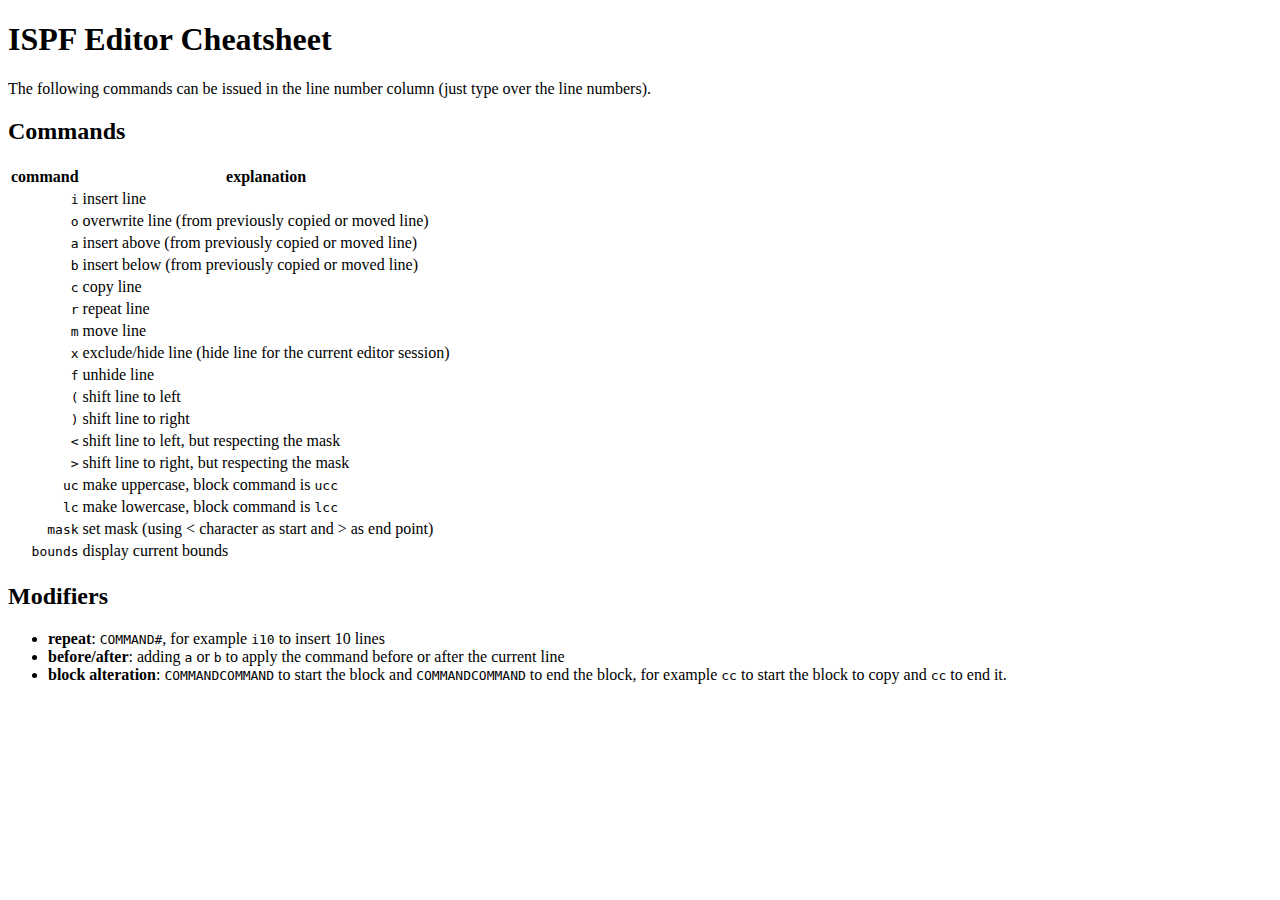
==== docs/index.html @ 41a8a59a "changed export to docs dir for GitHub Pages" ====
<!DOCTYPE html>
<html xmlns="http://www.w3.org/1999/xhtml" lang="" xml:lang="">
<head>
  <meta charset="utf-8" />
  <meta name="generator" content="pandoc" />
  <meta name="viewport" content="width=device-width, initial-scale=1.0, user-scalable=yes" />
  <link rel="preconnect" href="https://fonts.googleapis.com">
  <link rel="preconnect" href="https://fonts.gstatic.com" crossorigin>
  <link href="https://fonts.googleapis.com/css2?family=IBM+Plex+Mono&family=IBM+Plex+Sans:wght@300;400;600&display=swap" rel="stylesheet">
  <title>ISPF Editor Cheatsheet</title>
  <style>
    code{white-space: pre-wrap;}
    span.smallcaps{font-variant: small-caps;}
    span.underline{text-decoration: underline;}
    div.column{display: inline-block; vertical-align: top; width: 50%;}
    div.hanging-indent{margin-left: 1.5em; text-indent: -1.5em;}
    ul.task-list{list-style: none;}
  </style>
  <link rel="stylesheet" href="style.css" />
</head>
<body>
<header id="title-block-header">
<h1 class="title">ISPF Editor Cheatsheet</h1>
</header>
<p>The following commands can be issued in the line number column (just type over the line numbers).</p>
<h2 id="commands">Commands</h2>
<table>
<thead>
<tr class="header">
<th style="text-align: right;">command</th>
<th>explanation</th>
</tr>
</thead>
<tbody>
<tr class="odd">
<td style="text-align: right;"><code>i</code></td>
<td>insert line</td>
</tr>
<tr class="even">
<td style="text-align: right;"><code>o</code></td>
<td>overwrite line (from previously copied or moved line)</td>
</tr>
<tr class="odd">
<td style="text-align: right;"><code>a</code></td>
<td>insert above (from previously copied or moved line)</td>
</tr>
<tr class="even">
<td style="text-align: right;"><code>b</code></td>
<td>insert below (from previously copied or moved line)</td>
</tr>
<tr class="odd">
<td style="text-align: right;"><code>c</code></td>
<td>copy line</td>
</tr>
<tr class="even">
<td style="text-align: right;"><code>r</code></td>
<td>repeat line</td>
</tr>
<tr class="odd">
<td style="text-align: right;"><code>m</code></td>
<td>move line</td>
</tr>
<tr class="even">
<td style="text-align: right;"><code>x</code></td>
<td>exclude/hide line (hide line for the current editor session)</td>
</tr>
<tr class="odd">
<td style="text-align: right;"><code>f</code></td>
<td>unhide line</td>
</tr>
<tr class="even">
<td style="text-align: right;"><code>(</code></td>
<td>shift line to left</td>
</tr>
<tr class="odd">
<td style="text-align: right;"><code>)</code></td>
<td>shift line to right</td>
</tr>
<tr class="even">
<td style="text-align: right;"><code>&lt;</code></td>
<td>shift line to left, but respecting the mask</td>
</tr>
<tr class="odd">
<td style="text-align: right;"><code>&gt;</code></td>
<td>shift line to right, but respecting the mask</td>
</tr>
<tr class="even">
<td style="text-align: right;"><code>uc</code></td>
<td>make uppercase, block command is <code>ucc</code></td>
</tr>
<tr class="odd">
<td style="text-align: right;"><code>lc</code></td>
<td>make lowercase, block command is <code>lcc</code></td>
</tr>
<tr class="even">
<td style="text-align: right;"><code>mask</code></td>
<td>set mask (using &lt; character as start and &gt; as end point)</td>
</tr>
<tr class="odd">
<td style="text-align: right;"><code>bounds</code></td>
<td>display current bounds</td>
</tr>
</tbody>
</table>
<h2 id="modifiers">Modifiers</h2>
<ul>
<li><strong>repeat</strong>: <code>COMMAND#</code>, for example <code>i10</code> to insert 10 lines</li>
<li><strong>before/after</strong>: adding <code>a</code> or <code>b</code> to apply the command before or after the current line</li>
<li><strong>block alteration</strong>: <code>COMMANDCOMMAND</code> to start the block and <code>COMMANDCOMMAND</code> to end the block, for example <code>cc</code> to start the block to copy and <code>cc</code> to end it.</li>
</ul>
</body>
</html>
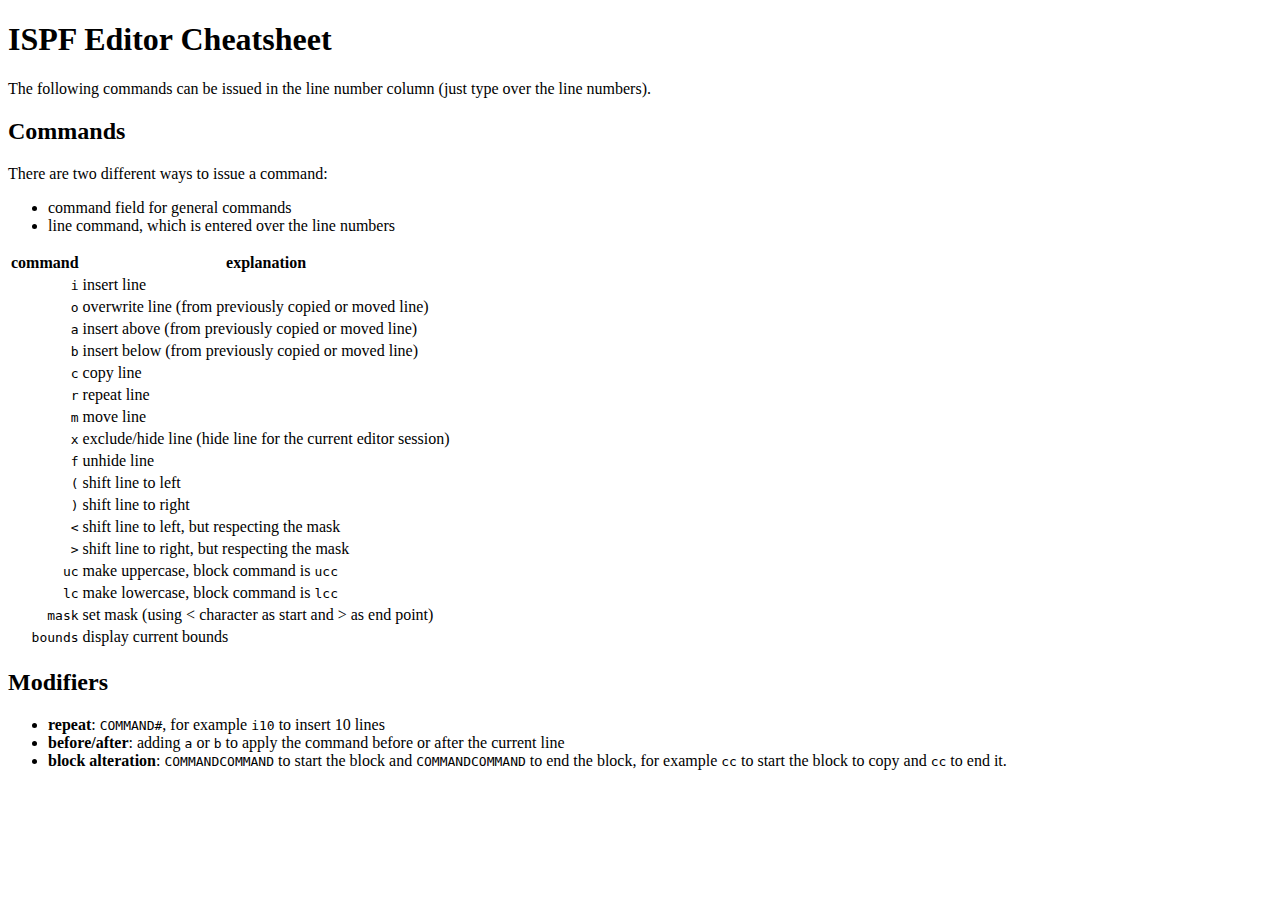
==== commit fc468d7f: "ran make.sh manually" ====
--- a/docs/index.html
+++ b/docs/index.html
@@ -16,7 +16,7 @@
     div.hanging-indent{margin-left: 1.5em; text-indent: -1.5em;}
     ul.task-list{list-style: none;}
   </style>
-  <link rel="stylesheet" href="style.css" />
+  <link rel="stylesheet" href="docs/style.css" />
 </head>
 <body>
 <header id="title-block-header">
@@ -24,6 +24,11 @@
 </header>
 <p>The following commands can be issued in the line number column (just type over the line numbers).</p>
 <h2 id="commands">Commands</h2>
+<p>There are two different ways to issue a command:</p>
+<ul>
+<li>command field for general commands</li>
+<li>line command, which is entered over the line numbers</li>
+</ul>
 <table>
 <thead>
 <tr class="header">
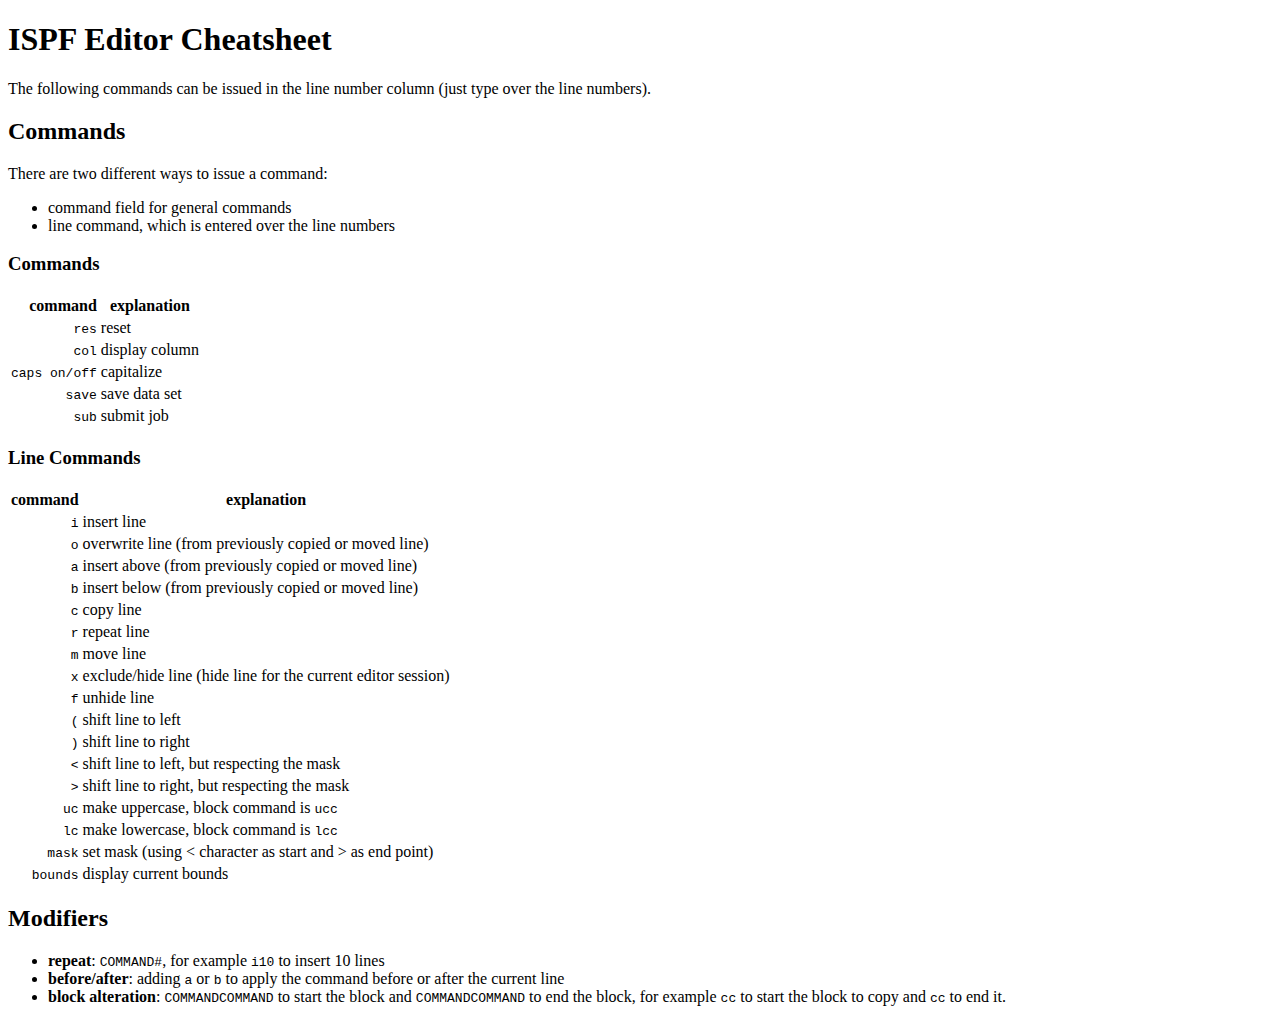
==== commit 91e5d9d8: "added commands" ====
--- a/docs/index.html
+++ b/docs/index.html
@@ -29,6 +29,38 @@
 <li>command field for general commands</li>
 <li>line command, which is entered over the line numbers</li>
 </ul>
+<h3 id="commands-1">Commands</h3>
+<table>
+<thead>
+<tr class="header">
+<th style="text-align: right;">command</th>
+<th>explanation</th>
+</tr>
+</thead>
+<tbody>
+<tr class="odd">
+<td style="text-align: right;"><code>res</code></td>
+<td>reset</td>
+</tr>
+<tr class="even">
+<td style="text-align: right;"><code>col</code></td>
+<td>display column</td>
+</tr>
+<tr class="odd">
+<td style="text-align: right;"><code>caps on/off</code></td>
+<td>capitalize</td>
+</tr>
+<tr class="even">
+<td style="text-align: right;"><code>save</code></td>
+<td>save data set</td>
+</tr>
+<tr class="odd">
+<td style="text-align: right;"><code>sub</code></td>
+<td>submit job</td>
+</tr>
+</tbody>
+</table>
+<h3 id="line-commands">Line Commands</h3>
 <table>
 <thead>
 <tr class="header">
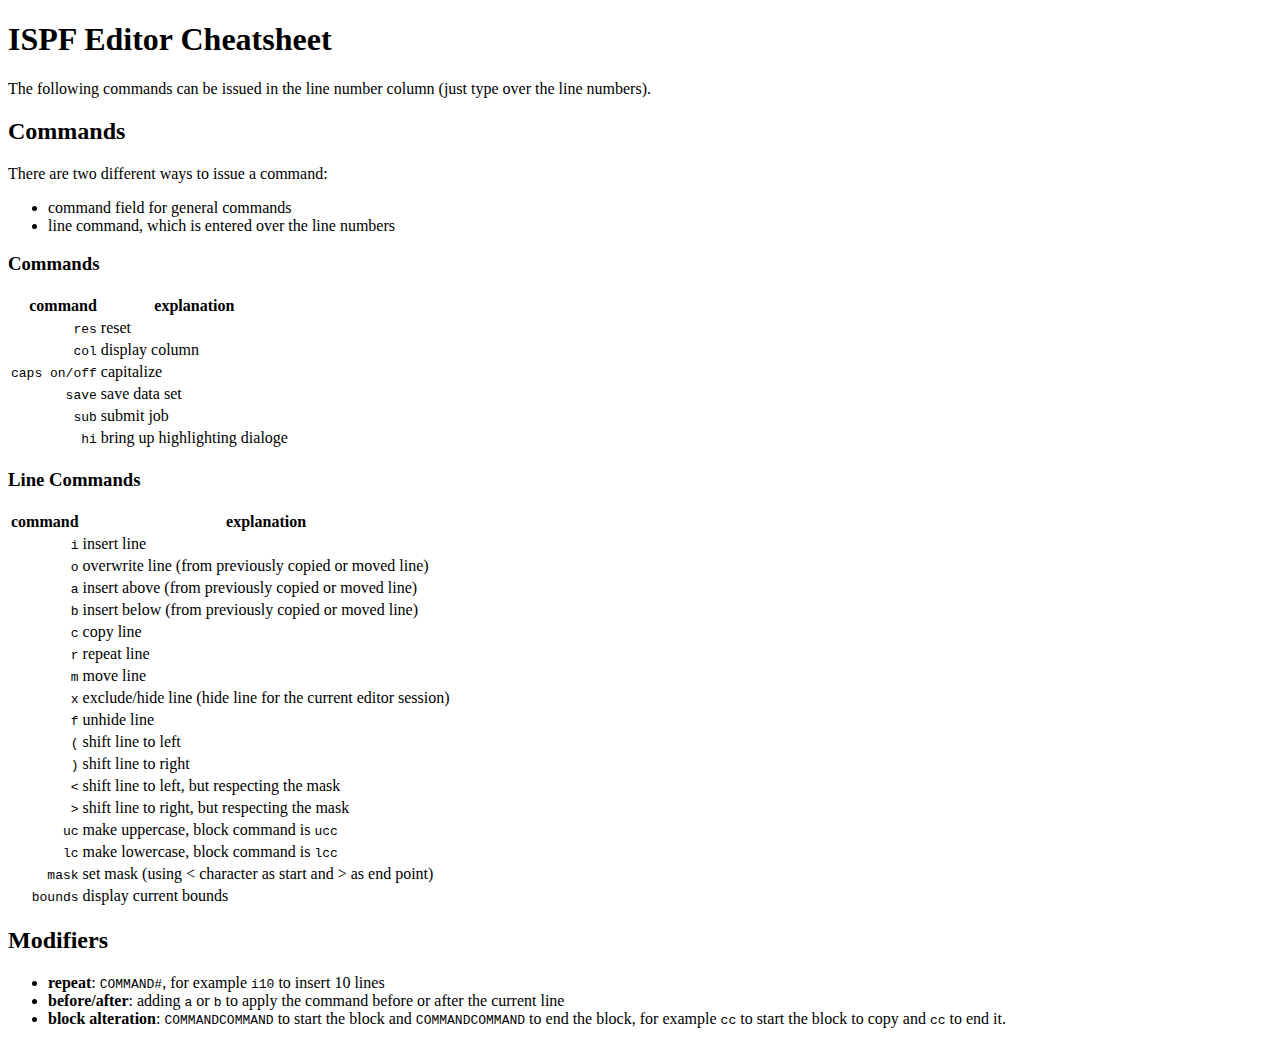
==== commit 089a444c: "added command" ====
--- a/docs/index.html
+++ b/docs/index.html
@@ -57,6 +57,10 @@
 <tr class="odd">
 <td style="text-align: right;"><code>sub</code></td>
 <td>submit job</td>
+</tr>
+<tr class="even">
+<td style="text-align: right;"><code>hi</code></td>
+<td>bring up highlighting dialoge</td>
 </tr>
 </tbody>
 </table>
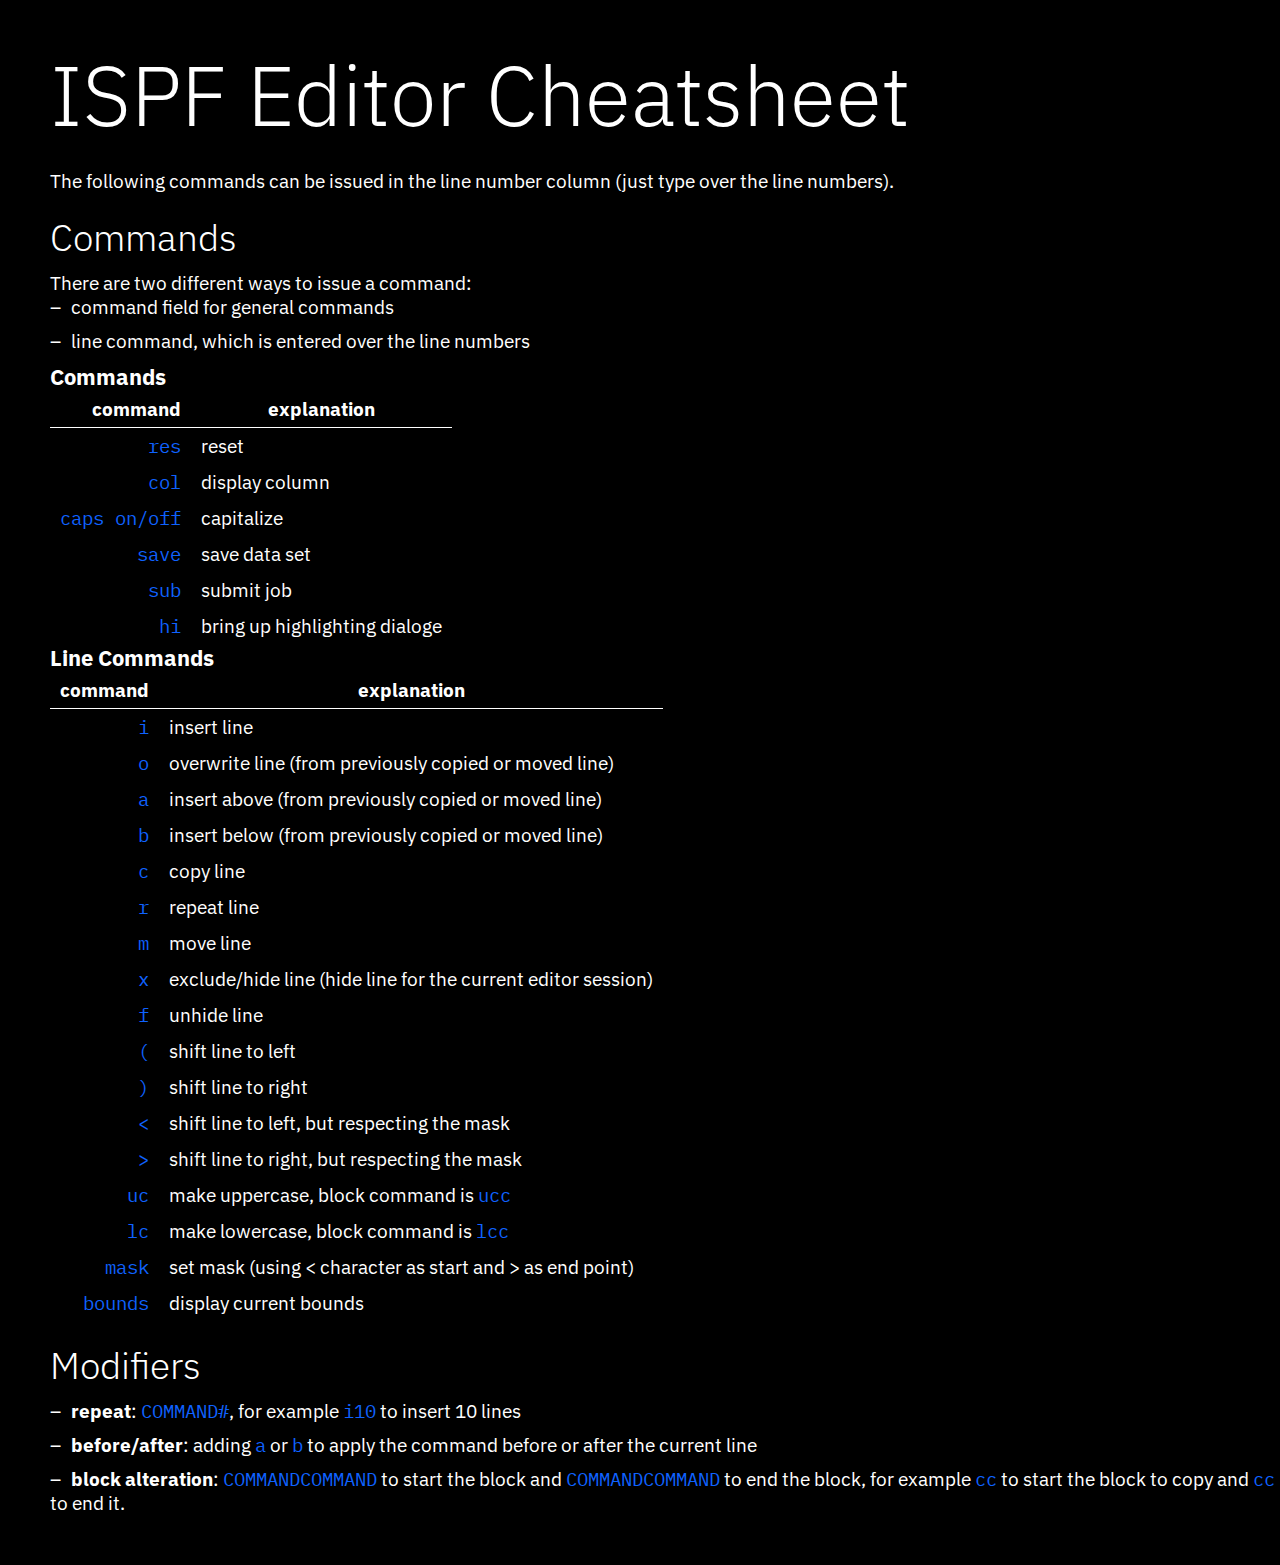
==== commit be944b2e: "fixed css directory" ====
--- a/docs/index.html
+++ b/docs/index.html
@@ -16,7 +16,7 @@
     div.hanging-indent{margin-left: 1.5em; text-indent: -1.5em;}
     ul.task-list{list-style: none;}
   </style>
-  <link rel="stylesheet" href="docs/style.css" />
+  <link rel="stylesheet" href="style.css" />
 </head>
 <body>
 <header id="title-block-header">
--- a/docs/style.css
+++ b/docs/style.css
@@ -0,0 +1,69 @@
+:root {
+  --black: #000;
+  --white: #fff;
+  --blue: #0f62fe;
+  --gray: #f4f4f4;
+}
+
+* {
+  margin: 0px;
+  padding: 0px;
+}
+
+body {
+  background: var(--black);
+  color: var(--white);
+  font-family: "IBM Plex Sans", Arial, Helvetica, sans-serif;
+  /* font-size: calc(15px + 6 * ((100vw - 320px) / 700)); */
+  font-size: 14pt;
+  padding-bottom: 40px;
+}
+
+body > * {
+  margin-left: 50px;
+}
+
+h1 {
+  font-size: 4.5em;
+  font-weight: 300;
+  margin-top: 40px;
+  margin-bottom: 20px;
+}
+
+h2 {
+  font-size: 2em;
+  font-weight: 300;
+  margin-top: 20px;
+  margin-bottom: 10px;
+}
+
+code {
+  font-family: "IBM Plex Mono", monospace;
+  color: var(--blue);
+}
+
+table {
+  border-collapse: collapse;
+}
+
+td,
+th {
+  border: none;
+  padding: 6px 10px;
+}
+
+thead > tr > th {
+  border-bottom: 1px solid var(--white);
+}
+
+ul {
+  list-style-type: none;
+}
+
+ul > li {
+  margin-bottom: 10px;
+}
+ul > li:before {
+  content: "–";
+  margin-right: 10px;
+}
